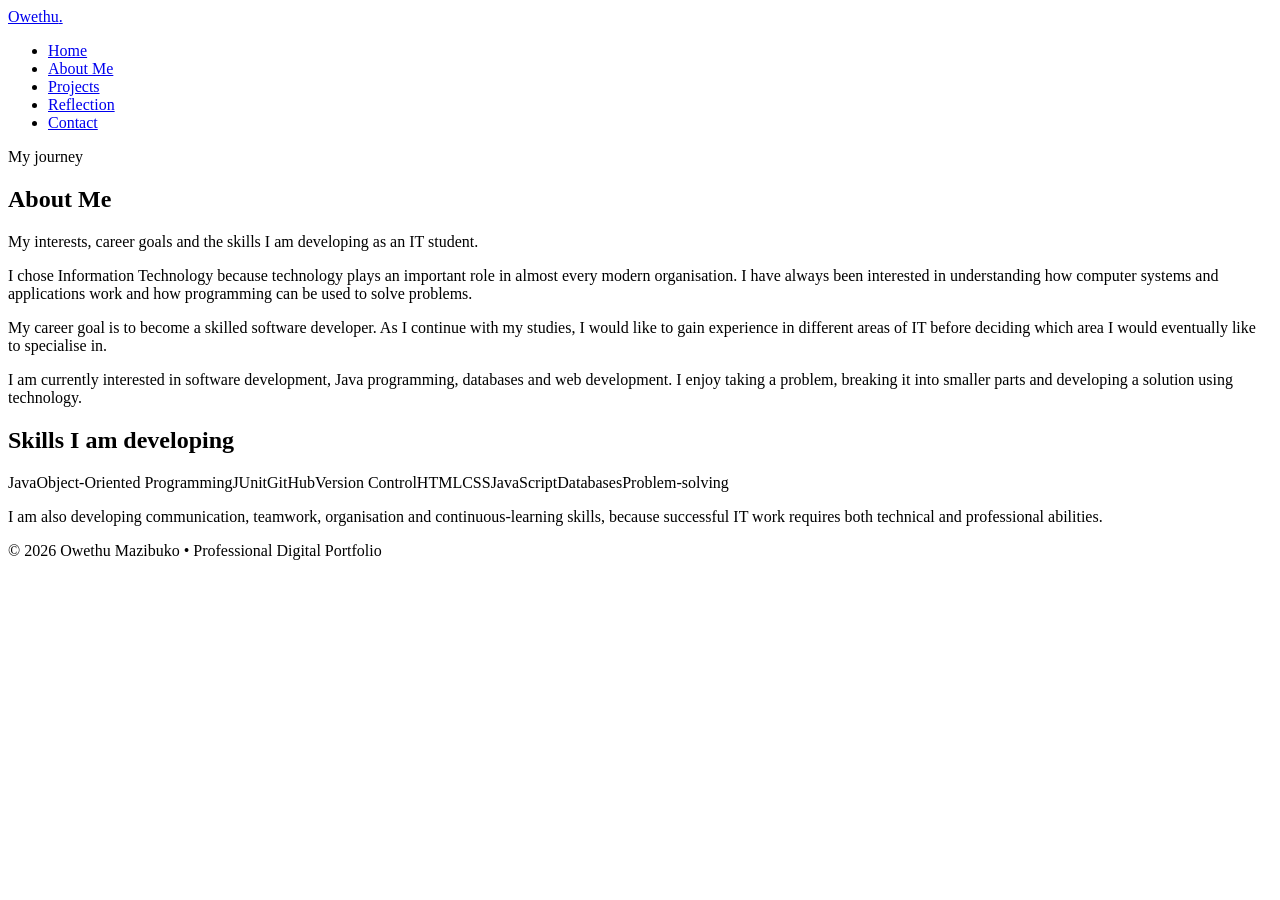
==== about.html @ 5c163a8f "about page" ====
<!doctype html><html lang="en"><head><meta charset="utf-8"><meta name="viewport" content="width=device-width,initial-scale=1"><meta name="description" content="Learn about Owethu Mazibuko's IT career goals, interests and developing technical skills."><title>About Me | Owethu Mazibuko</title><link rel="stylesheet" href="style.css"></head><body><header class="nav"><div class="container nav-inner"><a class="brand" href="index.html">Owethu<span>.</span></a><nav><ul><li><a href="index.html">Home</a></li><li><a class="active" href="about.html">About Me</a></li><li><a href="projects.html">Projects</a></li><li><a href="reflection.html">Reflection</a></li><li><a href="contact.html">Contact</a></li></ul></nav></div></header><main><section class="page-head"><div class="container"><div class="eyebrow">My journey</div><h1>About Me</h1><p class="lead">My interests, career goals and the skills I am developing as an IT student.</p></div></section><section class="section"><div class="container about grid2"><div><p>I chose Information Technology because technology plays an important role in almost every modern organisation. I have always been interested in understanding how computer systems and applications work and how programming can be used to solve problems.</p><p>My career goal is to become a skilled software developer. As I continue with my studies, I would like to gain experience in different areas of IT before deciding which area I would eventually like to specialise in.</p><p>I am currently interested in software development, Java programming, databases and web development. I enjoy taking a problem, breaking it into smaller parts and developing a solution using technology.</p></div><div class="card"><h2>Skills I am developing</h2><span class="tag">Java</span><span class="tag">Object-Oriented Programming</span><span class="tag">JUnit</span><span class="tag">GitHub</span><span class="tag">Version Control</span><span class="tag">HTML</span><span class="tag">CSS</span><span class="tag">JavaScript</span><span class="tag">Databases</span><span class="tag">Problem-solving</span><p class="muted">I am also developing communication, teamwork, organisation and continuous-learning skills, because successful IT work requires both technical and professional abilities.</p></div></div></section></main><footer><div class="container">© 2026 Owethu Mazibuko • Professional Digital Portfolio</div></footer></body></html>
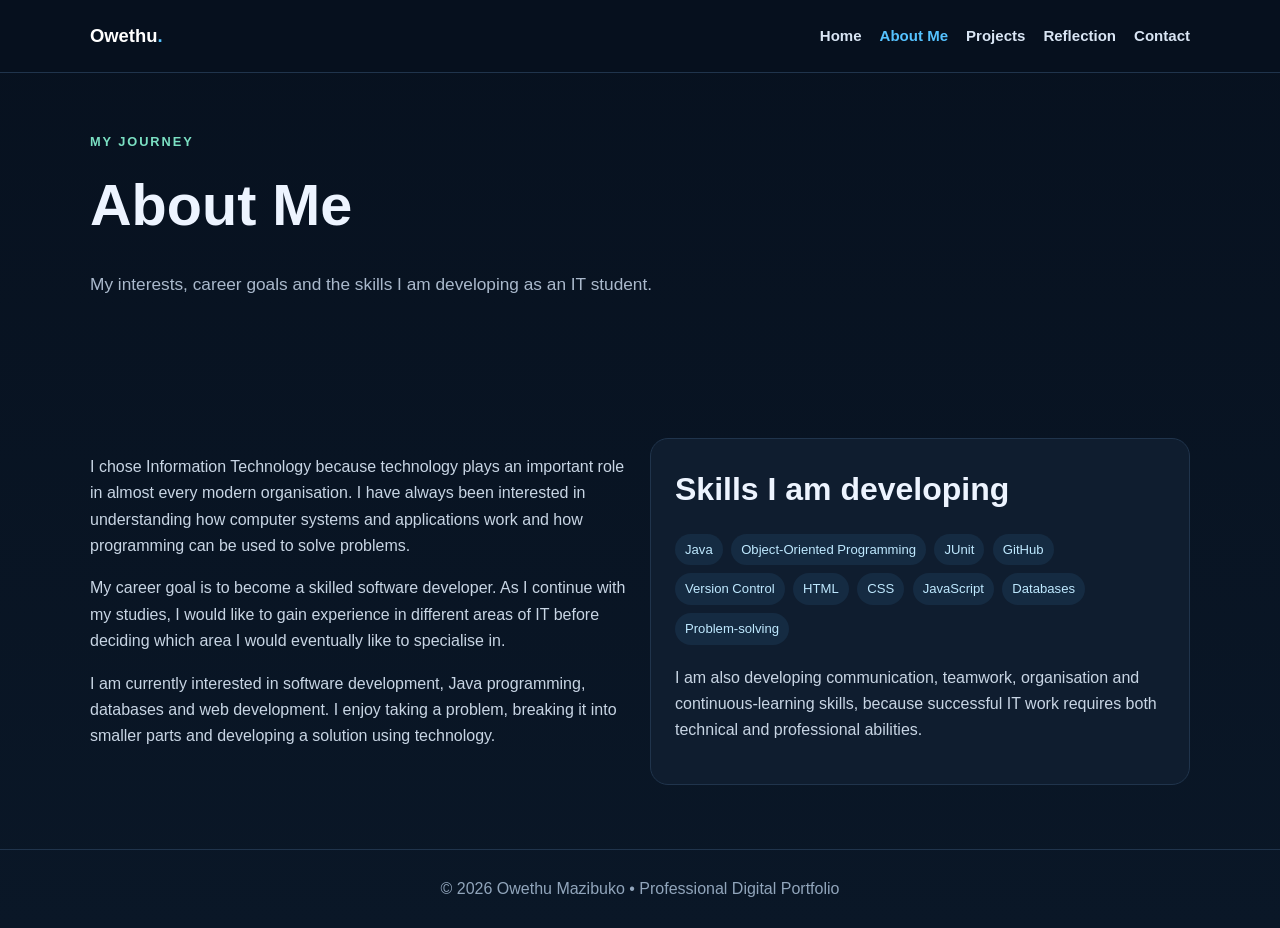
==== commit 01075ac8: "updated structure" ====
--- a/about.html
+++ b/about.html
@@ -1 +1,63 @@
-<!doctype html><html lang="en"><head><meta charset="utf-8"><meta name="viewport" content="width=device-width,initial-scale=1"><meta name="description" content="Learn about Owethu Mazibuko's IT career goals, interests and developing technical skills."><title>About Me | Owethu Mazibuko</title><link rel="stylesheet" href="style.css"></head><body><header class="nav"><div class="container nav-inner"><a class="brand" href="index.html">Owethu<span>.</span></a><nav><ul><li><a href="index.html">Home</a></li><li><a class="active" href="about.html">About Me</a></li><li><a href="projects.html">Projects</a></li><li><a href="reflection.html">Reflection</a></li><li><a href="contact.html">Contact</a></li></ul></nav></div></header><main><section class="page-head"><div class="container"><div class="eyebrow">My journey</div><h1>About Me</h1><p class="lead">My interests, career goals and the skills I am developing as an IT student.</p></div></section><section class="section"><div class="container about grid2"><div><p>I chose Information Technology because technology plays an important role in almost every modern organisation. I have always been interested in understanding how computer systems and applications work and how programming can be used to solve problems.</p><p>My career goal is to become a skilled software developer. As I continue with my studies, I would like to gain experience in different areas of IT before deciding which area I would eventually like to specialise in.</p><p>I am currently interested in software development, Java programming, databases and web development. I enjoy taking a problem, breaking it into smaller parts and developing a solution using technology.</p></div><div class="card"><h2>Skills I am developing</h2><span class="tag">Java</span><span class="tag">Object-Oriented Programming</span><span class="tag">JUnit</span><span class="tag">GitHub</span><span class="tag">Version Control</span><span class="tag">HTML</span><span class="tag">CSS</span><span class="tag">JavaScript</span><span class="tag">Databases</span><span class="tag">Problem-solving</span><p class="muted">I am also developing communication, teamwork, organisation and continuous-learning skills, because successful IT work requires both technical and professional abilities.</p></div></div></section></main><footer><div class="container">© 2026 Owethu Mazibuko • Professional Digital Portfolio</div></footer></body></html>
+<!doctype html>
+<html lang="en">
+    <head>
+        <meta charset="utf-8">
+        <meta name="viewport" content="width=device-width,initial-scale=1">
+        <meta name="description" content="Learn about Owethu Mazibuko's IT career goals, interests and developing technical skills.">
+        <title>About Me | Owethu Mazibuko</title>
+        <link rel="stylesheet" href="style.css">
+    </head>
+    <body>
+        <header class="nav">
+            <div class="container nav-inner">
+                <a class="brand" href="index.html">Owethu<span>.</span></a>
+                <nav>
+                    <ul>
+                        <li><a href="index.html">Home</a></li>
+                        <li><a class="active" href="about.html">About Me</a></li>
+                        <li><a href="projects.html">Projects</a></li>
+                        <li><a href="reflection.html">Reflection</a></li>
+                        <li><a href="contact.html">Contact</a></li>
+                    </ul>
+                </nav>
+            </div>
+        </header>
+        <main>
+            <section class="page-head">
+                <div class="container">
+                    <div class="eyebrow">My journey</div>
+                    <h1>About Me</h1>
+                    <p class="lead">My interests, career goals and the skills I am developing as an IT student.</p>
+                </div>
+            </section>
+            <section class="section">
+                <div class="container about grid2">
+                    <div>
+                        <p>I chose Information Technology because technology plays an important role in almost every modern organisation. I have always been interested in understanding how computer systems and applications work and how programming can be used to solve problems.</p>
+                        <p>My career goal is to become a skilled software developer. As I continue with my studies, I would like to gain experience in different areas of IT before deciding which area I would eventually like to specialise in.</p>
+                        <p>I am currently interested in software development, Java programming, databases and web development. I enjoy taking a problem, breaking it into smaller parts and developing a solution using technology.</p>
+                    </div>
+                    <div class="card">
+                        <h2>Skills I am developing</h2>
+                        <span class="tag">Java</span>
+                        <span class="tag">Object-Oriented Programming</span>
+                        <span class="tag">JUnit</span>
+                        <span class="tag">GitHub</span>
+                        <span class="tag">Version Control</span>
+                        <span class="tag">HTML</span>
+                        <span class="tag">CSS</span>
+                        <span class="tag">JavaScript</span>
+                        <span class="tag">Databases</span>
+                        <span class="tag">Problem-solving</span>
+                        <p class="muted">I am also developing communication, teamwork, organisation and continuous-learning skills, because successful IT work requires both technical and professional abilities.</p>
+                    </div>
+                </div>
+            </section>
+        </main>
+        <footer>
+            <div class="container">
+                © 2026 Owethu Mazibuko • Professional Digital Portfolio
+            </div>
+        </footer>
+    </body>
+</html>
--- a/style.css
+++ b/style.css
@@ -0,0 +1,49 @@
+:root{--bg:#07111f;--card:#0f1d2f;--text:#edf4ff;--muted:#aab9cc;--accent:#55c2ff;--accent2:#7be0c3;--line:#20344c;--white:#fff}
+*{box-sizing:border-box}
+html{scroll-behavior:smooth}
+body{margin:0;font-family:Arial,Helvetica,sans-serif;background:linear-gradient(180deg,#07111f,#0a1727);color:var(--text);line-height:1.65}
+a{color:var(--accent)}
+.container{width:min(1100px,92%);margin:auto}
+.nav{position:sticky;top:0;z-index:20;background:rgba(7,17,31,.96);border-bottom:1px solid var(--line)}
+.nav-inner{min-height:72px;display:flex;align-items:center;justify-content:space-between;gap:20px}
+.brand{font-size:1.15rem;font-weight:800;text-decoration:none;color:#fff}
+.brand span{color:var(--accent)
+}nav ul{display:flex;list-style:none;gap:18px;margin:0;padding:0
+}nav a{text-decoration:none;color:#d9e5f4;font-weight:700;font-size:.94rem
+}nav a:hover,nav a.active{color:var(--accent)}
+.hero{padding:72px 0}
+.hero-grid{display:grid;grid-template-columns:1.25fr .75fr;align-items:center;gap:55px}
+.eyebrow{text-transform:uppercase;letter-spacing:.15em;color:var(--accent2);font-size:.8rem;font-weight:800}
+.hero h1{font-size:clamp(2.7rem,7vw,5.2rem);line-height:1.02;margin:.2em 0}
+.hero h1 span{color:var(--accent)}
+.lead{font-size:1.08rem;color:var(--muted);max-width:720px}
+.photo{width:min(360px,100%);aspect-ratio:1/1;border-radius:28px;object-fit:cover;object-position:center 35%;border:5px solid #132942;box-shadow:0 24px 70px rgba(0,0,0,.35)}
+.buttons{display:flex;gap:12px;flex-wrap:wrap;margin-top:28px}
+.btn{display:inline-block;padding:12px 18px;border-radius:10px;background:var(--accent);color:#04101c;text-decoration:none;font-weight:800}
+.btn.secondary{background:transparent;color:var(--text);border:1px solid #3b5572}
+.section{padding:64px 0}
+.section.alt{background:rgba(255,255,255,.025)}
+h2{font-size:2rem;margin:0 0 14px}
+h3{margin-top:0}
+.muted{color:var(--muted)}
+.grid3,.grid2{display:grid;gap:20px;margin-top:28px}
+.grid3{grid-template-columns:repeat(3,1fr)}
+.grid2{grid-template-columns:repeat(2,1fr)}
+.card{background:var(--card);border:1px solid var(--line);border-radius:18px;padding:24px}
+.tag{display:inline-block;padding:5px 10px;border-radius:999px;background:#152b42;color:#bfe9ff;margin:4px 4px 4px 0;font-size:.82rem}
+.page-head{padding:58px 0 30px}
+.page-head h1{font-size:clamp(2.3rem,5vw,3.6rem);margin:.1em 0}
+.project{margin-bottom:24px}.project-visual{height:190px;border-radius:14px;background:linear-gradient(135deg,#122a43,#163f4e);display:grid;place-items:center;font-size:3rem;margin-bottom:18px}
+.reflection p,.about p{color:#c8d5e4}.contact-list{display:grid;gap:14px}
+.contact-item{padding:18px;border:1px solid var(--line);border-radius:14px;background:var(--card)}
+footer{border-top:1px solid var(--line);padding:26px 0;color:#91a5bb;text-align:center}
+.skip{position:absolute;left:-9999px}.skip:focus{left:10px;top:10px;background:#fff;color:#000;padding:8px;z-index:99}
+@media(max-width:780px){.hero-grid,.grid3,.grid2{grid-template-columns:1fr}
+.hero{padding:48px 0}
+.hero-grid{text-align:center}
+.hero .lead{margin-inline:auto}
+.buttons{justify-content:center}
+.photo{margin:auto}
+nav ul{gap:10px;flex-wrap:wrap;justify-content:flex-end}
+nav a{font-size:.78rem}.nav-inner{padding:10px 0;align-items:flex-start}
+.brand{padding-top:3px}}
